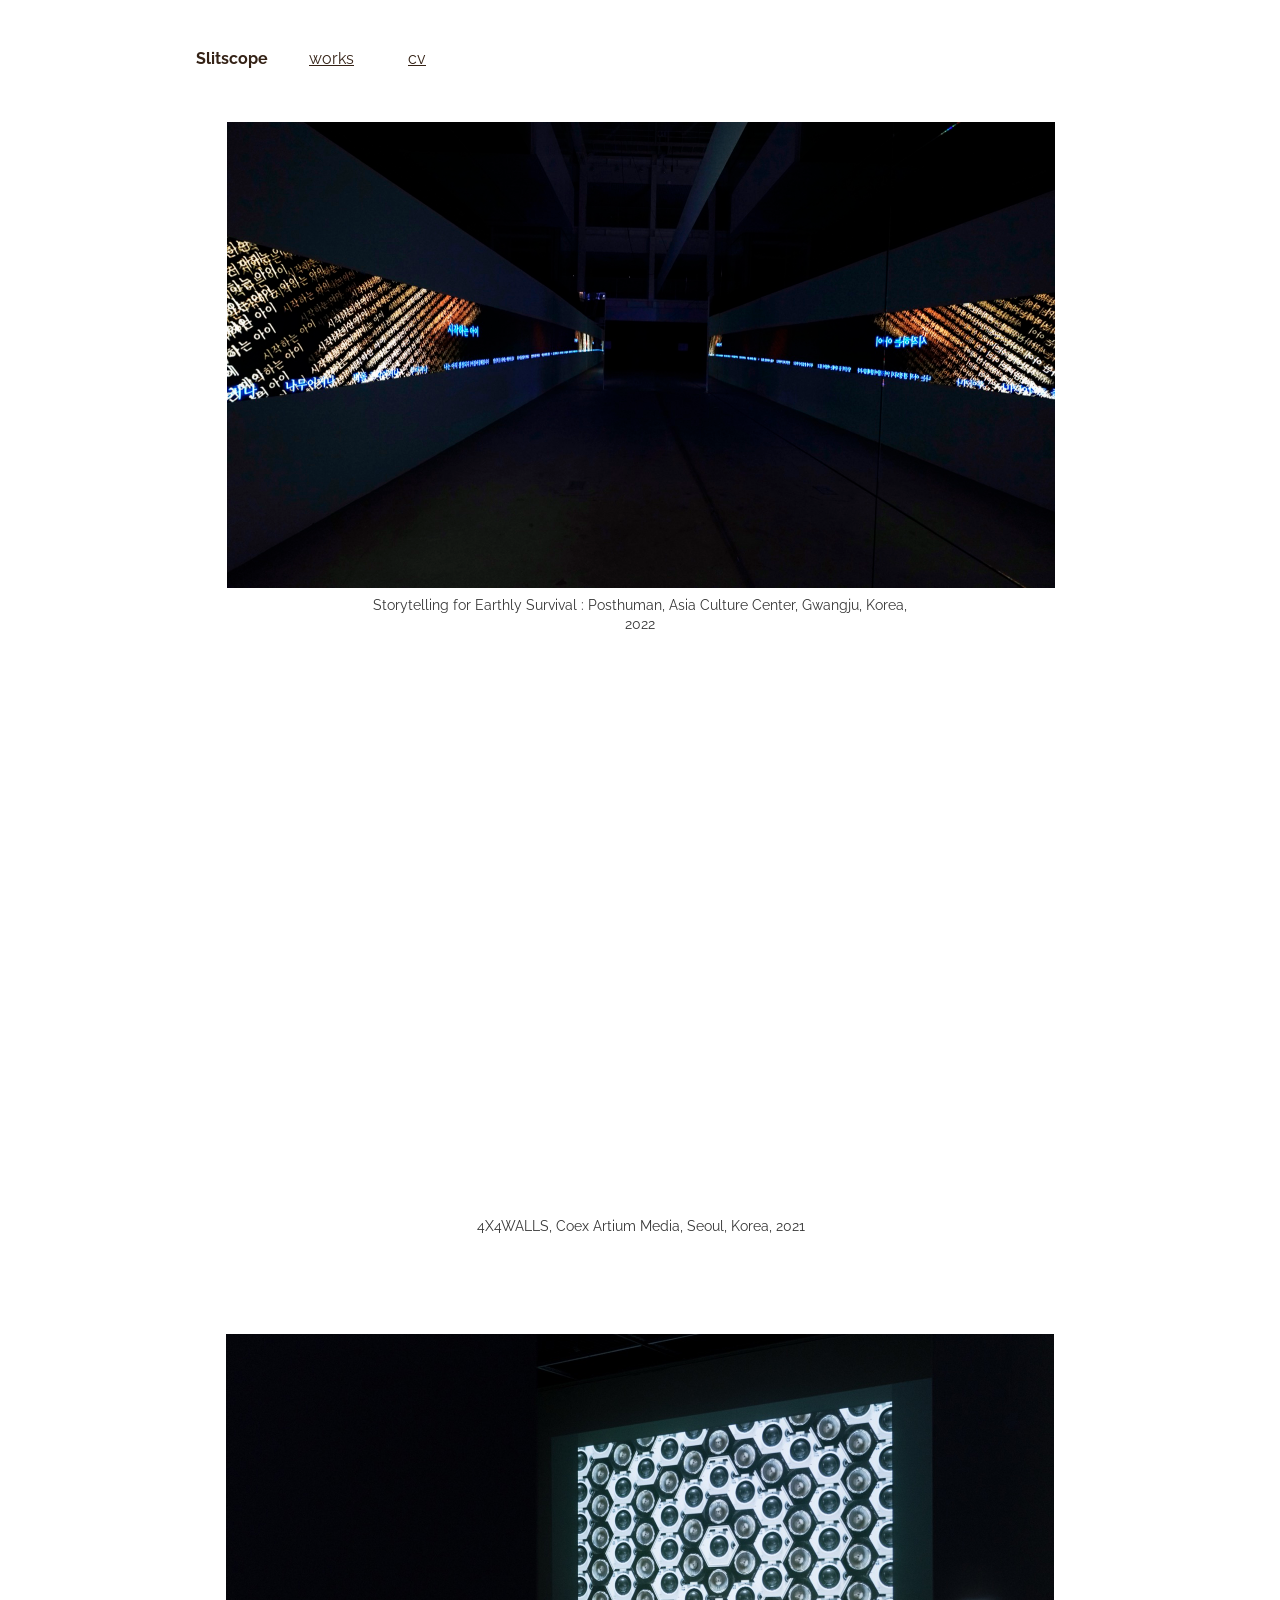
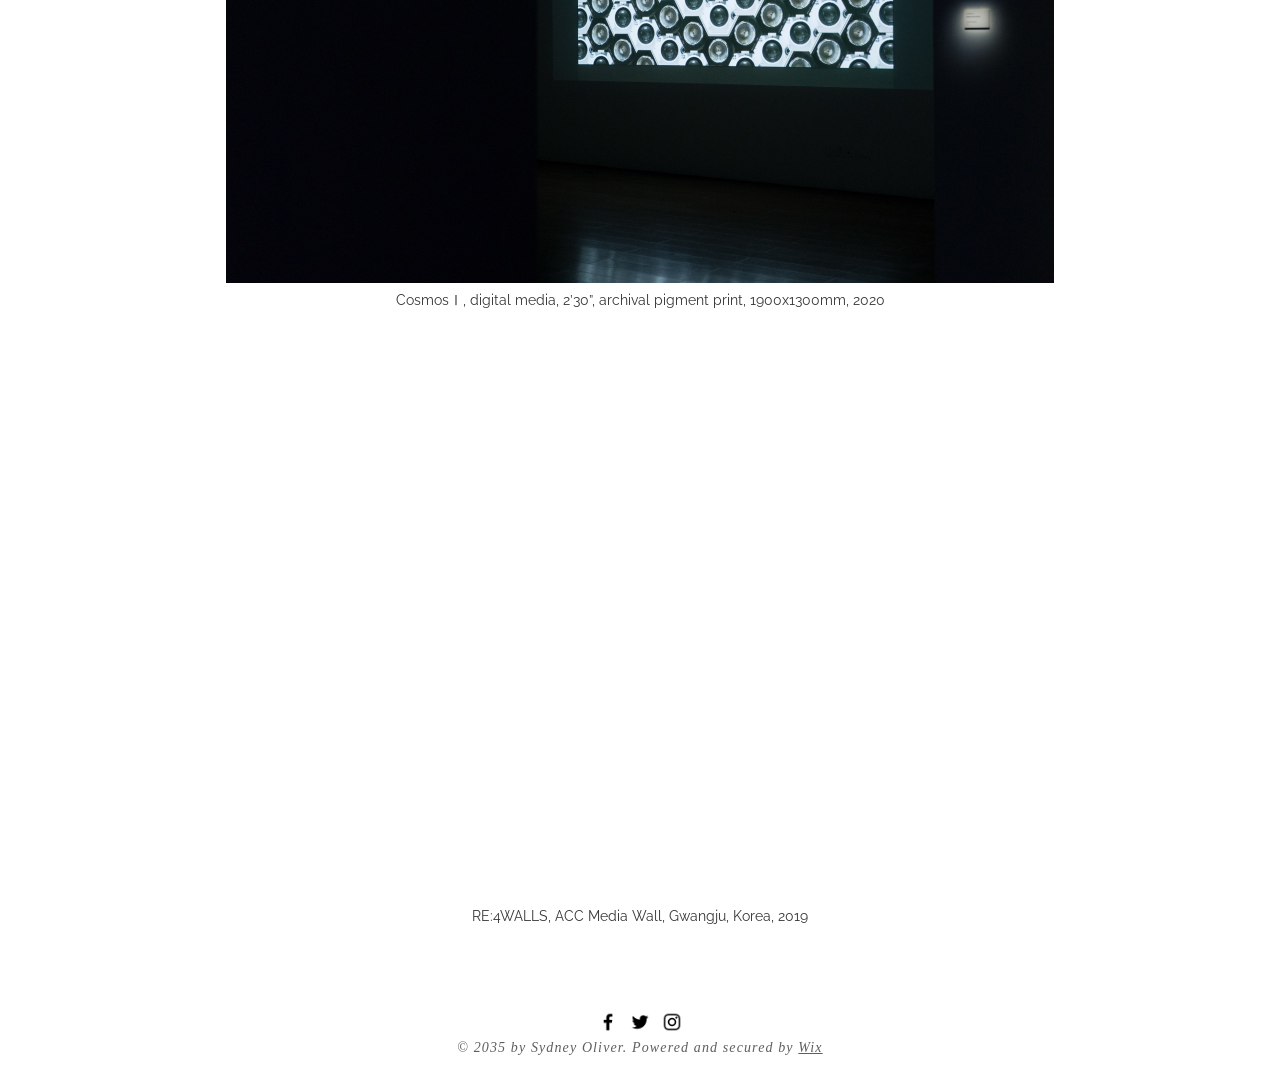
==== index.html @ 21160864 "Initial commit: SLITSCOPE static site (migrated from Wix) Co-Authored-By: Claude Fable 5 <noreply@an" ====
<!DOCTYPE html>
<html lang="ko">
<head>
<meta charset="utf-8"/>
<meta name="viewport" content="width=device-width, initial-scale=1"/>
<title>Slitscope</title>
<meta property="og:title" content="Slitscope"/>
<meta property="og:type" content="website"/>
<meta property="og:url" content="https://www.slitscope.com/"/>
<link rel="icon" type="image/png" href="/assets/images/favicon.png"/>
<link rel="preconnect" href="https://fonts.googleapis.com"/>
<link rel="preconnect" href="https://fonts.gstatic.com" crossorigin/>
<link href="https://fonts.googleapis.com/css2?family=Raleway:ital,wght@0,400;0,600;0,700;1,400&display=swap" rel="stylesheet"/>
<link rel="stylesheet" href="/assets/css/style.css"/>
</head>
<body>
<main class="page">
<div class="mesh" style="grid-template-rows:repeat(11, min-content) 1fr">
<div class="rt nav-row c-home-1"><p style="font-size:16px; line-height:1.8em;"><span style="font-weight:bold;"><span style="color:#342216;"><span style="letter-spacing:normal;"><span style="font-size:16px;">Slitscope</span></span></span></span></p></div>
<div class="rt nav-row c-home-2"><p style="font-size:16px; line-height:1.8em;"><a href="/works/"><span style="color:#342216;"><span style="text-decoration:underline;"><span style="letter-spacing:normal;"><span style="font-size:16px;">works</span></span></span></span></a></p></div>
<div class="rt nav-row c-home-3"><p style="font-size:16px; line-height:1.8em;"><a href="/cv/"><span style="color:#342216;"><span style="text-decoration:underline;"><span style="letter-spacing:normal;"><span style="font-size:16px;">cv</span></span></span></span></a></p></div>
<figure class="ph c-home-4"><a href="/poemtravel/"><img src="/assets/images/6d5435_099528136b7a4229a8291de17e7a1164.jpg" alt="Poemtravel" loading="lazy"/></a></figure>
<div class="rt c-home-5"><p style="font-size:14px; line-height:1.4em; text-align:center;"><span style="font-size:14px;">Storytelling for Earthly Survival : Posthuman, Asia Culture Center, Gwangju, Korea, 2022</span></p></div>
<div class="vid c-home-6"><iframe src="https://www.youtube.com/embed/dgQVxy7A1ic?rel=0&start=21" title="video" frameborder="0" allow="accelerometer; autoplay; clipboard-write; encrypted-media; gyroscope; picture-in-picture" allowfullscreen loading="lazy"></iframe></div>
<div class="rt c-home-7"><p style="font-size:14px; line-height:1.4em; text-align:center;"><span style="font-size:14px;">4X4WALLS, Coex Artium Media, Seoul, Korea, 2021</span></p></div>
<figure class="ph c-home-8"><a href="/madi/"><img src="/assets/images/6d5435_cde1d2d9e6164218bf2c984f39cc3556.jpg" alt="Cosmos Ⅰ" loading="lazy"/></a></figure>
<div class="rt c-home-9"><p style="font-size:14px; line-height:1.4em; text-align:center;"><span style="font-size:14px;">CosmosⅠ, digital media, 2&rsquo;30&rdquo;, archival pigment print, 1900x1300mm, 2020</span></p></div>
<div class="vid c-home-10"><iframe src="https://www.youtube.com/embed/hexYL1v_4OM?rel=0&start=11" title="video" frameborder="0" allow="accelerometer; autoplay; clipboard-write; encrypted-media; gyroscope; picture-in-picture" allowfullscreen loading="lazy"></iframe></div>
<div class="rt c-home-11"><p style="font-size:14px; line-height:1.4em; text-align:center;"><span style="font-size:14px;">RE:4WALLS, ACC Media Wall, Gwangju, Korea, 2019</span></p></div>
<div class="wedge" style="grid-area:1/1/5/2;height:745px"></div>
<div class="wedge" style="grid-area:1/1/8/2;height:1334px"></div>
<div class="wedge" style="grid-area:1/1/11/2;height:2032px"></div>
</div>
</main>
<footer class="site-footer">
  <div class="social">
    <a href="https://www.facebook.com/wix" target="_blank" rel="noopener" aria-label="Facebook"><img src="/assets/images/0fdef751204647a3bbd7eaa2827ed4f9.png" alt="Facebook" width="22" height="22"/></a>
    <a href="https://www.twitter.com/wix" target="_blank" rel="noopener" aria-label="Twitter"><img src="/assets/images/c7d035ba85f6486680c2facedecdcf4d.png" alt="Twitter" width="22" height="22"/></a>
    <a href="https://www.instagram.com/wix/" target="_blank" rel="noopener" aria-label="Instagram"><img src="/assets/images/01c3aff52f2a4dffa526d7a9843d46ea.png" alt="Instagram" width="22" height="22"/></a>
  </div>
  <p class="copyright">© 2035 by Sydney Oliver. Powered and secured by <a href="https://wix.com/?utm_campaign=vir_created_with" target="_blank" rel="noreferrer noopener"><span class="u">Wix</span></a></p>
</footer>
</body>
</html>
---- assets/css/style.css ----
/* SLITSCOPE — static rebuild of slitscope.com (migrated from Wix) */
*,*::before,*::after{box-sizing:border-box;margin:0;padding:0}
html{-webkit-text-size-adjust:100%}
body{background:#fff;color:#363636;font-family:'Raleway',sans-serif;font-size:14px;line-height:1.4em;overflow-x:hidden}
a{color:inherit;text-decoration:none}
img{display:block;max-width:100%}

/* mesh grid — mirrors Wix mesh layout */
.mesh{display:grid;grid-template-columns:100%;max-width:980px;margin:0 auto;min-height:calc(100vh - 130px)}
.wedge{width:0;justify-self:start}

.rt p{font-size:14px}
.rt p:empty::before,.rt p .empty::before{content:"\200b"}
.ph img,.ph a{display:block;width:100%;height:100%}
.ph img{object-fit:cover}
.vid iframe{display:block;width:100%;height:100%;border:0}
.linkbar{display:flex;gap:8px;align-items:center}
.linkbar img{width:32px;height:32px;object-fit:cover}

/* footer */
.site-footer{padding-top:15px}
.site-footer .social{display:flex;gap:10px;justify-content:center;margin-bottom:7px}
.site-footer .social img{width:22px;height:22px;object-fit:cover}
.site-footer .copyright{font-family:Didot,'Didot LT STD','Playfair Display',serif;font-style:italic;color:#605E5E;font-size:14px;line-height:normal;letter-spacing:0.08em;text-align:center;margin:0 auto 19px;max-width:911px}
.site-footer .copyright .u{text-decoration:underline}

/* mobile */
@media (max-width: 1020px){
  .mesh{display:block;max-width:100%;padding:0 20px;min-height:0}
  .wedge{display:none}
  .mesh > .rt,.mesh > .ph,.mesh > .vid,.mesh > .linkbar{margin-left:0 !important;margin-right:0 !important;width:100% !important}
  .mesh > .ph{height:auto !important}
  .mesh > .ph img{height:auto;object-fit:contain}
  .mesh > .vid{height:auto !important;aspect-ratio:16/9}
  .rt p[style*="text-align:justify"]{text-align:left !important}
  /* nav row (first three comps are brand/works/cv) */
  .mesh > .nav-row{position:static !important;display:inline-block;width:auto !important;margin-top:24px !important;margin-bottom:24px !important}
  .mesh > .nav-row + .nav-row{margin-left:40px !important}
}

/* per-component layout (from original Wix mesh) */
.c-home-1{grid-area:1/1/2/2;justify-self:start;align-self:start;margin:45px 0 48px 46px;width:76px;position:relative}
.c-home-2{grid-area:1/1/2/2;justify-self:start;align-self:start;margin:45px 0 48px 159px;width:48px;position:relative}
.c-home-3{grid-area:1/1/2/2;justify-self:start;align-self:start;margin:45px 0 48px 258px;width:19px;position:relative}
.c-home-4{grid-area:2/1/3/2;justify-self:start;align-self:start;margin:0px 0 8px 77px;width:828px;height:466px;position:relative}
.c-home-5{grid-area:3/1/4/2;justify-self:start;align-self:start;margin:0px 0 10px 206px;width:567px;position:relative}
.c-home-6{grid-area:5/1/6/2;justify-self:start;align-self:start;margin:0px 0 6px 76px;width:828px;height:466px;position:relative}
.c-home-7{grid-area:6/1/7/2;justify-self:start;align-self:start;margin:0px 0 10px 320px;width:341px;position:relative}
.c-home-8{grid-area:8/1/9/2;justify-self:start;align-self:start;margin:0px 0 8px 76px;width:828px;height:549px;position:relative}
.c-home-9{grid-area:9/1/10/2;justify-self:start;align-self:start;margin:0px 0 10px 241px;width:498px;position:relative}
.c-home-10{grid-area:11/1/12/2;justify-self:start;align-self:start;margin:0px 0 9px 76px;width:828px;height:466px;position:relative}
.c-home-11{grid-area:12/1/13/2;justify-self:start;align-self:start;margin:0px 0 69px 314px;width:351px;position:relative}
.c-works-1{grid-area:1/1/2/2;justify-self:start;align-self:start;margin:45px 0 48px 46px;width:71px;position:relative}
.c-works-2{grid-area:1/1/2/2;justify-self:start;align-self:start;margin:45px 0 48px 159px;width:47px;position:relative}
.c-works-3{grid-area:1/1/2/2;justify-self:start;align-self:start;margin:45px 0 48px 258px;width:19px;position:relative}
.c-works-4{grid-area:2/1/3/2;justify-self:start;align-self:start;margin:0px 0 27px 46px;width:887px;position:relative}
.c-cv-1{grid-area:1/1/2/2;justify-self:start;align-self:start;margin:45px 0 42px 46px;width:70px;position:relative}
.c-cv-2{grid-area:1/1/2/2;justify-self:start;align-self:start;margin:45px 0 42px 159px;width:46px;position:relative}
.c-cv-3{grid-area:1/1/2/2;justify-self:start;align-self:start;margin:45px 0 42px 258px;width:18px;position:relative}
.c-cv-4{grid-area:2/1/3/2;justify-self:start;align-self:start;margin:0px 0 31px 46px;width:887px;position:relative}
.c-cv-5{grid-area:3/1/4/2;justify-self:start;align-self:start;margin:0px 0 44px 46px;width:887px;position:relative}
.c-cv-6{grid-area:4/1/5/2;justify-self:start;align-self:start;margin:0px 0 5px 46px;width:72px;position:relative}
.c-cv-7{grid-area:5/1/6/2;justify-self:start;align-self:start;margin:0px 0 61px 46px;width:304px;position:relative}
.c-madi-1{grid-area:1/1/2/2;justify-self:start;align-self:start;margin:45px 0 48px 46px;width:69px;position:relative}
.c-madi-2{grid-area:1/1/2/2;justify-self:start;align-self:start;margin:45px 0 48px 159px;width:48px;position:relative}
.c-madi-3{grid-area:1/1/2/2;justify-self:start;align-self:start;margin:45px 0 48px 258px;width:19px;position:relative}
.c-madi-4{grid-area:2/1/3/2;justify-self:start;align-self:start;margin:0px 0 20px 46px;width:887px;position:relative}
.c-madi-5{grid-area:3/1/4/2;justify-self:start;align-self:start;margin:0px 0 30px 46px;width:887px;position:relative}
.c-madi-6{grid-area:4/1/5/2;justify-self:start;align-self:start;margin:0px 0 3px 189px;width:600px;height:400px;position:relative}
.c-madi-7{grid-area:5/1/6/2;justify-self:start;align-self:start;margin:0px 0 31px 56px;width:868px;position:relative}
.c-madi-8{grid-area:6/1/7/2;justify-self:start;align-self:start;margin:0px 0 26px 62px;width:887px;position:relative}
.c-poemtravel-1{grid-area:1/1/2/2;justify-self:start;align-self:start;margin:45px 0 48px 46px;width:70px;position:relative}
.c-poemtravel-2{grid-area:1/1/2/2;justify-self:start;align-self:start;margin:45px 0 48px 159px;width:46px;position:relative}
.c-poemtravel-3{grid-area:1/1/2/2;justify-self:start;align-self:start;margin:45px 0 48px 258px;width:19px;position:relative}
.c-poemtravel-4{grid-area:2/1/3/2;justify-self:start;align-self:start;margin:0px 0 49px 46px;width:887px;position:relative}
.c-poemtravel-5{grid-area:3/1/4/2;justify-self:start;align-self:start;margin:0px 0 6px 190px;width:600px;height:338px;position:relative}
.c-poemtravel-6{grid-area:4/1/5/2;justify-self:start;align-self:start;margin:0px 0 32px 197px;width:586px;position:relative}
.c-poemtravel-7{grid-area:5/1/6/2;justify-self:start;align-self:start;margin:0px 0 57px 46px;width:887px;position:relative}
.c-poemtravel-8{grid-area:6/1/7/2;justify-self:start;align-self:start;margin:0px 0 7px 190px;width:600px;height:337px;position:relative}
.c-poemtravel-9{grid-area:7/1/8/2;justify-self:start;align-self:start;margin:0px 0 31px 197px;width:586px;position:relative}
.c-poemtravel-10{grid-area:8/1/9/2;justify-self:start;align-self:start;margin:0px 0 7px 190px;width:600px;height:338px;position:relative}
.c-poemtravel-11{grid-area:9/1/10/2;justify-self:start;align-self:start;margin:0px 0 41px 197px;width:586px;position:relative}
.c-poemtravel-12{grid-area:10/1/11/2;justify-self:start;align-self:start;margin:0px 0 8px 190px;width:600px;height:338px;position:relative}
.c-poemtravel-13{grid-area:11/1/12/2;justify-self:start;align-self:start;margin:0px 0 61px 197px;width:586px;position:relative}
.c-poemtravel-14{grid-area:12/1/13/2;justify-self:start;align-self:start;margin:0px 0 8px 190px;width:600px;height:385px;position:relative}
.c-poemtravel-15{grid-area:13/1/14/2;justify-self:start;align-self:start;margin:0px 0 47px 197px;width:586px;position:relative}
.c-sia-1{grid-area:1/1/2/2;justify-self:start;align-self:start;margin:45px 0 48px 46px;width:70px;position:relative}
.c-sia-2{grid-area:1/1/2/2;justify-self:start;align-self:start;margin:45px 0 48px 159px;width:46px;position:relative}
.c-sia-3{grid-area:1/1/2/2;justify-self:start;align-self:start;margin:45px 0 48px 258px;width:19px;position:relative}
.c-sia-4{grid-area:2/1/3/2;justify-self:start;align-self:start;margin:0px 0 56px 46px;width:887px;position:relative}
.c-sia-5{grid-area:3/1/4/2;justify-self:start;align-self:start;margin:0px 0 6px 189px;width:600px;height:389px;position:relative}
.c-sia-6{grid-area:4/1/5/2;justify-self:start;align-self:start;margin:0px 0 40px 196px;width:586px;position:relative}
.c-sia-7{grid-area:5/1/6/2;justify-self:start;align-self:start;margin:0px 0 48px 46px;width:887px;position:relative}
.c-sia-8{grid-area:6/1/7/2;justify-self:start;align-self:start;margin:0px 0 54px 46px;width:887px;position:relative}
.c-paphos2-1{grid-area:1/1/2/2;justify-self:start;align-self:start;margin:45px 0 44px 46px;width:71px;position:relative}
.c-paphos2-2{grid-area:1/1/2/2;justify-self:start;align-self:start;margin:45px 0 44px 159px;width:46px;position:relative}
.c-paphos2-3{grid-area:1/1/2/2;justify-self:start;align-self:start;margin:45px 0 44px 258px;width:18px;position:relative}
.c-paphos2-4{grid-area:2/1/3/2;justify-self:start;align-self:start;margin:0px 0 1px 56px;width:868px;position:relative}
.c-paphos2-5{grid-area:3/1/4/2;justify-self:start;align-self:start;margin:0px 0 38px 56px;width:868px;position:relative}
.c-paphos2-6{grid-area:4/1/5/2;justify-self:start;align-self:start;margin:0px 0 3px 180px;width:600px;height:400px;position:relative}
.c-paphos2-7{grid-area:5/1/6/2;justify-self:start;align-self:start;margin:0px 0 59px 56px;width:868px;position:relative}
.c-paphos2-8{grid-area:6/1/7/2;justify-self:start;align-self:start;margin:0px 0 3px 180px;width:600px;height:400px;position:relative}
.c-paphos2-9{grid-area:7/1/8/2;justify-self:start;align-self:start;margin:0px 0 62px 56px;width:868px;position:relative}
.c-paphos2-10{grid-area:8/1/9/2;justify-self:start;align-self:start;margin:0px 0 3px 180px;width:600px;height:400px;position:relative}
.c-paphos2-11{grid-area:9/1/10/2;justify-self:start;align-self:start;margin:0px 0 62px 56px;width:868px;position:relative}
.c-paphos2-12{grid-area:10/1/11/2;justify-self:start;align-self:start;margin:0px 0 36px 56px;width:868px;position:relative}
.c-paphos1-1{grid-area:1/1/2/2;justify-self:start;align-self:start;margin:45px 0 44px 46px;width:71px;position:relative}
.c-paphos1-2{grid-area:1/1/2/2;justify-self:start;align-self:start;margin:45px 0 44px 159px;width:46px;position:relative}
.c-paphos1-3{grid-area:1/1/2/2;justify-self:start;align-self:start;margin:45px 0 44px 258px;width:18px;position:relative}
.c-paphos1-4{grid-area:2/1/3/2;justify-self:start;align-self:start;margin:0px 0 0px 53px;width:868px;position:relative}
.c-paphos1-5{grid-area:3/1/4/2;justify-self:start;align-self:start;margin:0px 0 41px 53px;width:868px;position:relative}
.c-paphos1-6{grid-area:4/1/5/2;justify-self:start;align-self:start;margin:0px 0 5px 176px;width:600px;height:400px;position:relative}
.c-paphos1-7{grid-area:5/1/6/2;justify-self:start;align-self:start;margin:0px 0 70px 53px;width:868px;position:relative}
.c-paphos1-8{grid-area:6/1/7/2;justify-self:start;align-self:start;margin:0px 0 5px 181px;width:600px;height:400px;position:relative}
.c-paphos1-9{grid-area:7/1/8/2;justify-self:start;align-self:start;margin:0px 0 67px 58px;width:868px;position:relative}
.c-paphos1-10{grid-area:8/1/9/2;justify-self:start;align-self:start;margin:0px 0 5px 181px;width:600px;height:400px;position:relative}
.c-paphos1-11{grid-area:9/1/10/2;justify-self:start;align-self:start;margin:0px 0 63px 58px;width:868px;position:relative}
.c-whyiwritepoetry-1{grid-area:1/1/2/2;justify-self:start;align-self:start;margin:45px 0 44px 46px;width:71px;position:relative}
.c-whyiwritepoetry-2{grid-area:1/1/2/2;justify-self:start;align-self:start;margin:45px 0 44px 159px;width:46px;position:relative}
.c-whyiwritepoetry-3{grid-area:1/1/2/2;justify-self:start;align-self:start;margin:45px 0 44px 258px;width:18px;position:relative}
.c-whyiwritepoetry-4{grid-area:2/1/3/2;justify-self:start;align-self:start;margin:0px 0 47px 53px;width:868px;position:relative}
.c-whyiwritepoetry-5{grid-area:3/1/4/2;justify-self:start;align-self:start;margin:0px 0 6px 282px;width:416px;height:553px;position:relative}
.c-whyiwritepoetry-6{grid-area:4/1/5/2;justify-self:start;align-self:start;margin:0px 0 42px 230px;width:520px;position:relative}
.c-whyiwritepoetry-7{grid-area:5/1/6/2;justify-self:start;align-self:start;margin:0px 0 62px 47px;width:887px;position:relative}
.c-thechildwhowritespoetry-1{grid-area:1/1/2/2;justify-self:start;align-self:start;margin:45px 0 50px 46px;width:71px;position:relative}
.c-thechildwhowritespoetry-2{grid-area:1/1/2/2;justify-self:start;align-self:start;margin:45px 0 50px 159px;width:46px;position:relative}
.c-thechildwhowritespoetry-3{grid-area:1/1/2/2;justify-self:start;align-self:start;margin:45px 0 50px 258px;width:18px;position:relative}
.c-thechildwhowritespoetry-4{grid-area:2/1/3/2;justify-self:start;align-self:start;margin:0px 0 0px 56px;width:868px;position:relative}
.c-thechildwhowritespoetry-5{grid-area:3/1/4/2;justify-self:start;align-self:start;margin:0px 0 63px 56px;width:868px;position:relative}
.c-thechildwhowritespoetry-6{grid-area:4/1/5/2;justify-self:start;align-self:start;margin:0px 0 6px 179px;width:600px;height:400px;position:relative}
.c-thechildwhowritespoetry-7{grid-area:5/1/6/2;justify-self:start;align-self:start;margin:0px 0 69px 262px;width:455px;position:relative}
.c-thechildwhowritespoetry-8{grid-area:6/1/7/2;justify-self:start;align-self:start;margin:0px 0 5px 184px;width:600px;height:400px;position:relative}
.c-thechildwhowritespoetry-9{grid-area:7/1/8/2;justify-self:start;align-self:start;margin:0px 0 69px 262px;width:455px;position:relative}
.c-thechildwhowritespoetry-10{grid-area:8/1/9/2;justify-self:start;align-self:start;margin:0px 0 7px 184px;width:600px;height:400px;position:relative}
.c-thechildwhowritespoetry-11{grid-area:9/1/10/2;justify-self:start;align-self:start;margin:0px 0 52px 262px;width:455px;position:relative}
.c-thechildwhowritespoetry-12{grid-area:10/1/11/2;justify-self:start;align-self:start;margin:0px 0 6px 190px;width:600px;height:374px;position:relative}
.c-thechildwhowritespoetry-13{grid-area:11/1/12/2;justify-self:start;align-self:start;margin:0px 0 10px 399px;width:181px;position:relative}
.c-ludenstopia-1{grid-area:1/1/2/2;justify-self:start;align-self:start;margin:45px 0 48px 46px;width:71px;position:relative}
.c-ludenstopia-2{grid-area:1/1/2/2;justify-self:start;align-self:start;margin:45px 0 48px 159px;width:46px;position:relative}
.c-ludenstopia-3{grid-area:1/1/2/2;justify-self:start;align-self:start;margin:45px 0 48px 258px;width:19px;position:relative}
.c-ludenstopia-4{grid-area:2/1/3/2;justify-self:start;align-self:start;margin:0px 0 54px 46px;width:887px;position:relative}
.c-ludenstopia-5{grid-area:3/1/4/2;justify-self:start;align-self:start;margin:0px 0 6px 189px;width:600px;height:338px;position:relative}
.c-ludenstopia-6{grid-area:4/1/5/2;justify-self:start;align-self:start;margin:0px 0 53px 55px;width:868px;position:relative}
.c-ludenstopia-7{grid-area:5/1/6/2;justify-self:start;align-self:start;margin:0px 0 6px 190px;width:600px;height:338px;position:relative}
.c-ludenstopia-8{grid-area:6/1/7/2;justify-self:start;align-self:start;margin:0px 0 57px 56px;width:868px;position:relative}
.c-ludenstopia-9{grid-area:7/1/8/2;justify-self:start;align-self:start;margin:0px 0 6px 190px;width:600px;height:338px;position:relative}
.c-ludenstopia-10{grid-area:8/1/9/2;justify-self:start;align-self:start;margin:0px 0 54px 56px;width:868px;position:relative}
.c-ludenstopia-11{grid-area:9/1/10/2;justify-self:start;align-self:start;margin:0px 0 6px 190px;width:600px;height:338px;position:relative}
.c-ludenstopia-12{grid-area:10/1/11/2;justify-self:start;align-self:start;margin:0px 0 43px 56px;width:868px;position:relative}
.c-ludenstopia-13{grid-area:11/1/12/2;justify-self:start;align-self:start;margin:0px 0 67px 46px;width:887px;position:relative}
.c-ludenstopia-14{grid-area:12/1/13/2;justify-self:start;align-self:start;margin:0px 0 52px 186px;width:607px;height:366px;position:relative}
.c-liminalplayground-1{grid-area:1/1/2/2;justify-self:start;align-self:start;margin:45px 0 50px 46px;width:71px;position:relative}
.c-liminalplayground-2{grid-area:1/1/2/2;justify-self:start;align-self:start;margin:45px 0 50px 159px;width:46px;position:relative}
.c-liminalplayground-3{grid-area:1/1/2/2;justify-self:start;align-self:start;margin:45px 0 50px 258px;width:18px;position:relative}
.c-liminalplayground-4{grid-area:2/1/3/2;justify-self:start;align-self:start;margin:0px 0 0px 56px;width:868px;position:relative}
.c-liminalplayground-5{grid-area:3/1/4/2;justify-self:start;align-self:start;margin:0px 0 45px 56px;width:868px;position:relative}
.c-liminalplayground-6{grid-area:4/1/5/2;justify-self:start;align-self:start;margin:0px 0 5px 190px;width:600px;height:400px;position:relative}
.c-liminalplayground-7{grid-area:5/1/6/2;justify-self:start;align-self:start;margin:0px 0 70px 67px;width:868px;position:relative}
.c-liminalplayground-8{grid-area:6/1/7/2;justify-self:start;align-self:start;margin:0px 0 54px 56px;width:868px;position:relative}
.c-liminalplayground-9{grid-area:7/1/8/2;justify-self:start;align-self:start;margin:0px 0 6px 190px;width:600px;height:400px;position:relative}
.c-liminalplayground-10{grid-area:8/1/9/2;justify-self:start;align-self:start;margin:0px 0 10px 341px;width:319px;position:relative}
.c-liminalplayground-11{grid-area:10/1/11/2;justify-self:start;align-self:start;margin:0px 0 5px 190px;width:600px;height:400px;position:relative}
.c-liminalplayground-12{grid-area:11/1/12/2;justify-self:start;align-self:start;margin:0px 0 10px 306px;width:368px;position:relative}
.c-liminalplayground-13{grid-area:13/1/14/2;justify-self:start;align-self:start;margin:0px 0 5px 190px;width:600px;height:400px;position:relative}
.c-liminalplayground-14{grid-area:14/1/15/2;justify-self:start;align-self:start;margin:0px 0 10px 326px;width:350px;position:relative}
.c-liminalplayground-15{grid-area:16/1/17/2;justify-self:start;align-self:start;margin:0px 0 7px 190px;width:600px;height:334px;position:relative}
.c-liminalplayground-16{grid-area:17/1/18/2;justify-self:start;align-self:start;margin:0px 0 10px 276px;width:450px;position:relative}
.c-disappearition-1{grid-area:1/1/2/2;justify-self:start;align-self:start;margin:45px 0 50px 46px;width:71px;position:relative}
.c-disappearition-2{grid-area:1/1/2/2;justify-self:start;align-self:start;margin:45px 0 50px 159px;width:46px;position:relative}
.c-disappearition-3{grid-area:1/1/2/2;justify-self:start;align-self:start;margin:45px 0 50px 258px;width:18px;position:relative}
.c-disappearition-4{grid-area:2/1/3/2;justify-self:start;align-self:start;margin:0px 0 48px 56px;width:868px;position:relative}
.c-disappearition-5{grid-area:3/1/4/2;justify-self:start;align-self:start;margin:0px 0 8px 320px;width:339px;height:479px;position:relative}
.c-disappearition-6{grid-area:4/1/5/2;justify-self:start;align-self:start;margin:0px 0 24px 282px;width:415px;position:relative}
.c-disappearition-7{grid-area:5/1/6/2;justify-self:start;align-self:start;margin:0px 0 57px 56px;width:868px;position:relative}
.c-disappearition-8{grid-area:6/1/7/2;justify-self:start;align-self:start;margin:0px 0 33px 56px;width:868px;position:relative}
.c-disappearition-9{grid-area:7/1/8/2;justify-self:start;align-self:start;margin:0px 0 7px 190px;width:600px;height:337px;position:relative}
.c-disappearition-10{grid-area:8/1/9/2;justify-self:start;align-self:start;margin:0px 0 62px 242px;width:495px;position:relative}
.c-disappearition-11{grid-area:9/1/10/2;justify-self:start;align-self:start;margin:0px 0 6px 190px;width:600px;height:338px;position:relative}
.c-disappearition-12{grid-area:10/1/11/2;justify-self:start;align-self:start;margin:0px 0 64px 242px;width:495px;position:relative}
.c-disappearition-13{grid-area:11/1/12/2;justify-self:start;align-self:start;margin:0px 0 9px 190px;width:600px;height:521px;position:relative}
.c-disappearition-14{grid-area:12/1/13/2;justify-self:start;align-self:start;margin:0px 0 10px 242px;width:495px;position:relative}
.c-disappearition-15{grid-area:14/1/15/2;justify-self:start;align-self:start;margin:0px 0 10px 56px;width:868px;position:relative}
.c-disappearition-16{grid-area:16/1/17/2;justify-self:start;align-self:start;margin:0px 0 8px 190px;width:600px;height:416px;position:relative}
.c-disappearition-17{grid-area:17/1/18/2;justify-self:start;align-self:start;margin:0px 0 18px 224px;width:531px;position:relative}
.c-disappearition-18{grid-area:18/1/19/2;justify-self:start;align-self:start;margin:0px 0 66px 56px;width:868px;position:relative}
.c-disappearition-19{grid-area:19/1/20/2;justify-self:start;align-self:start;margin:0px 0 6px 190px;width:600px;height:362px;position:relative}
.c-disappearition-20{grid-area:20/1/21/2;justify-self:start;align-self:start;margin:0px 0 19px 236px;width:507px;position:relative}
.c-disappearition-21{grid-area:21/1/22/2;justify-self:start;align-self:start;margin:0px 0 10px 56px;width:868px;position:relative}
.c-disappearition-22{grid-area:23/1/24/2;justify-self:start;align-self:start;margin:0px 0 10px 56px;width:868px;position:relative}
.c-disappearition-23{grid-area:25/1/26/2;justify-self:start;align-self:start;margin:0px 0 7px 190px;width:600px;height:450px;position:relative}
.c-disappearition-24{grid-area:26/1/27/2;justify-self:start;align-self:start;margin:0px 0 19px 242px;width:495px;position:relative}
.c-disappearition-25{grid-area:27/1/28/2;justify-self:start;align-self:start;margin:0px 0 64px 56px;width:868px;position:relative}
.c-disappearition-26{grid-area:28/1/29/2;justify-self:start;align-self:start;margin:0px 0 10px 190px;width:600px;height:337px;position:relative}
.c-disappearition-27{grid-area:29/1/30/2;justify-self:start;align-self:start;margin:0px 0 23px 244px;width:491px;position:relative}
.c-disappearition-28{grid-area:30/1/31/2;justify-self:start;align-self:start;margin:0px 0 10px 56px;width:868px;position:relative}
.c-iquestion-1{grid-area:1/1/2/2;justify-self:start;align-self:start;margin:45px 0 48px 46px;width:70px;position:relative}
.c-iquestion-2{grid-area:1/1/2/2;justify-self:start;align-self:start;margin:45px 0 48px 159px;width:47px;position:relative}
.c-iquestion-3{grid-area:1/1/2/2;justify-self:start;align-self:start;margin:45px 0 48px 258px;width:19px;position:relative}
.c-iquestion-4{grid-area:2/1/3/2;justify-self:start;align-self:start;margin:0px 0 34px 46px;width:887px;position:relative}
.c-iquestion-5{grid-area:3/1/4/2;justify-self:start;align-self:start;margin:0px 0 6px 190px;width:600px;height:400px;position:relative}
.c-iquestion-6{grid-area:4/1/5/2;justify-self:start;align-self:start;margin:0px 0 44px 309px;width:361px;position:relative}
.c-iquestion-7{grid-area:5/1/6/2;justify-self:start;align-self:start;margin:0px 0 8px 190px;width:600px;height:338px;position:relative}
.c-iquestion-8{grid-area:6/1/7/2;justify-self:start;align-self:start;margin:0px 0 40px 315px;width:349px;position:relative}
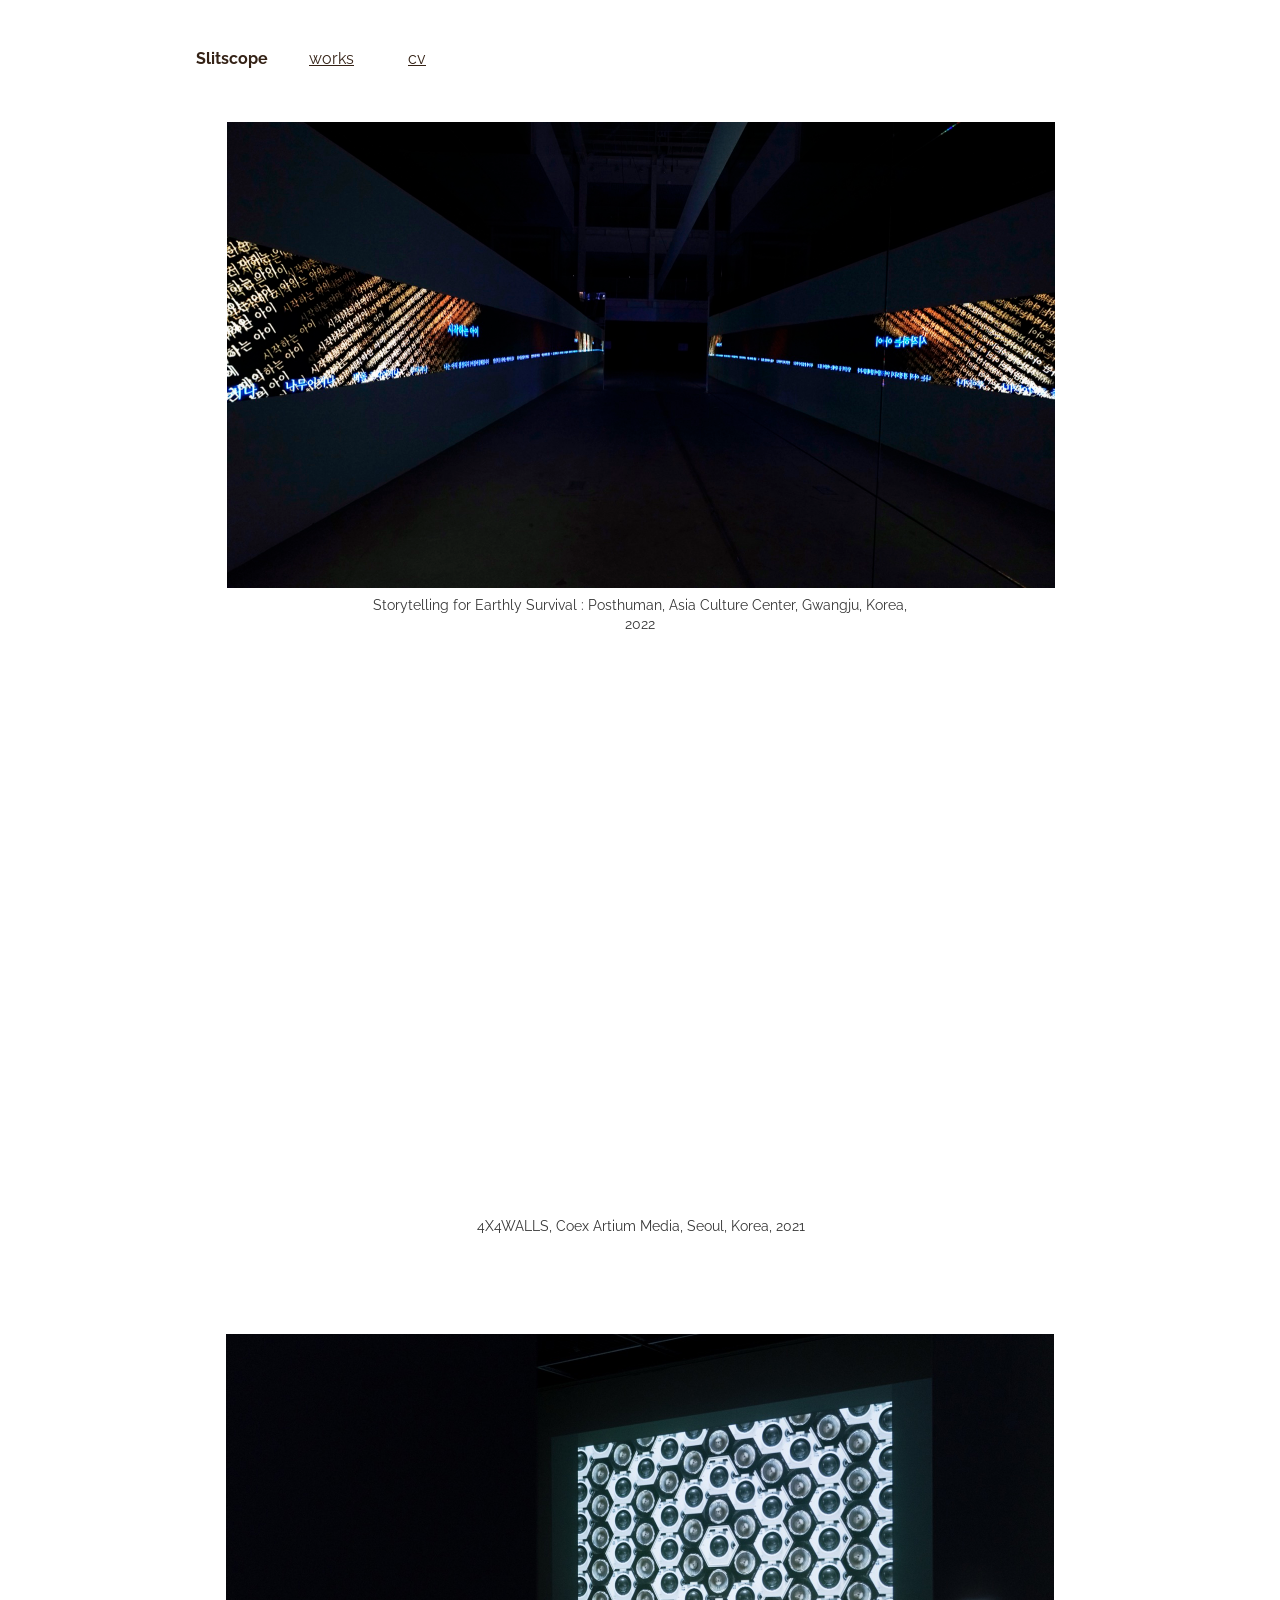
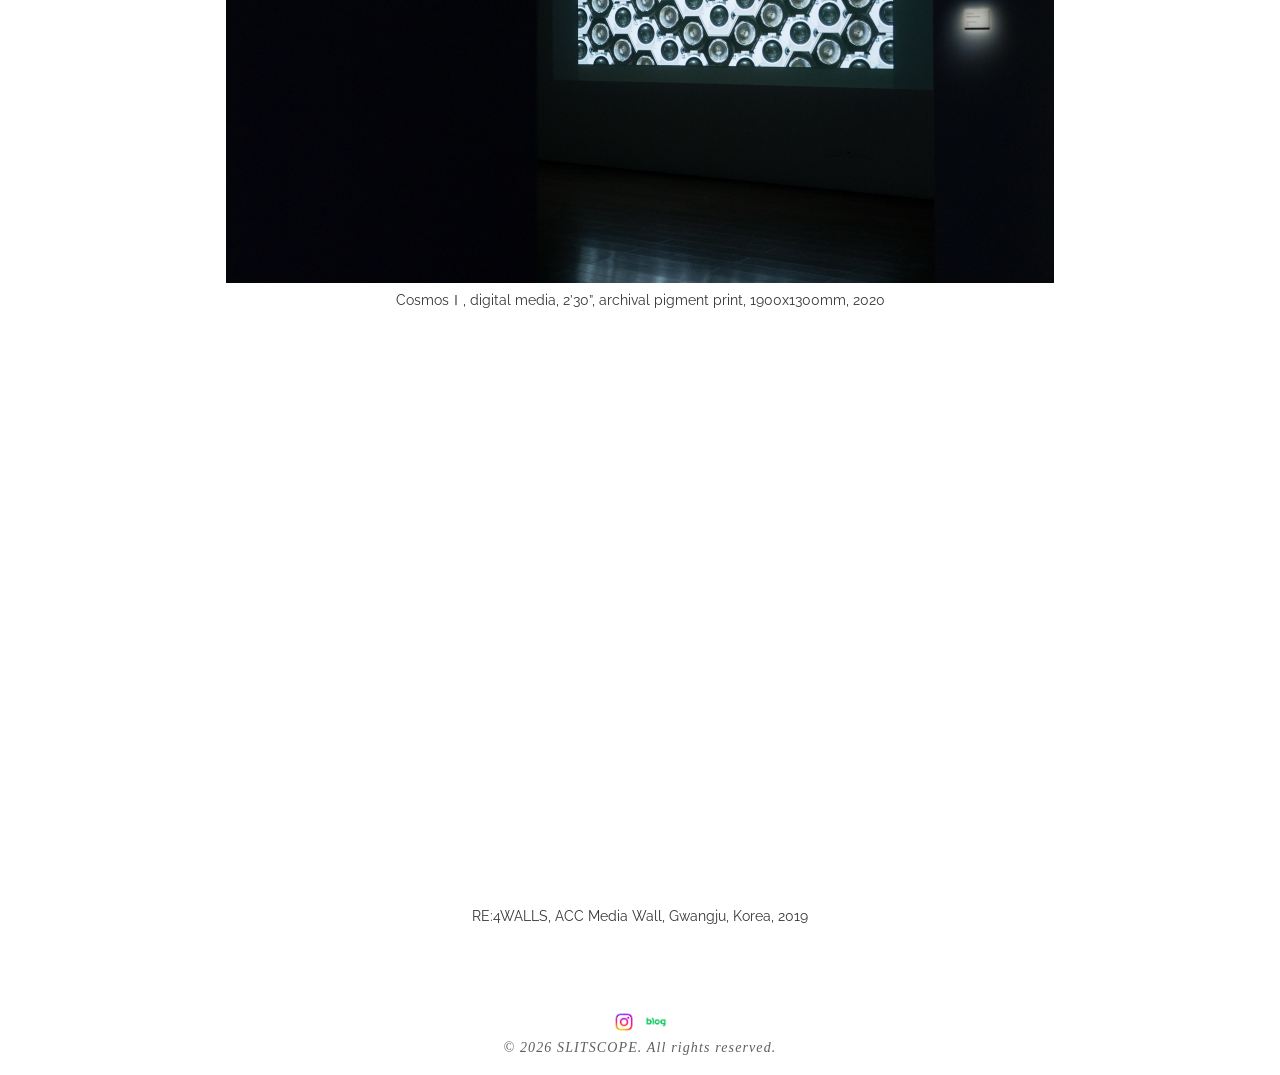
==== commit 825b6175: "Replace Wix template footer with SLITSCOPE branding and real social links Co-Authored-By: Claude Fab" ====
--- a/index.html
+++ b/index.html
@@ -34,11 +34,10 @@
 </main>
 <footer class="site-footer">
   <div class="social">
-    <a href="https://www.facebook.com/wix" target="_blank" rel="noopener" aria-label="Facebook"><img src="/assets/images/0fdef751204647a3bbd7eaa2827ed4f9.png" alt="Facebook" width="22" height="22"/></a>
-    <a href="https://www.twitter.com/wix" target="_blank" rel="noopener" aria-label="Twitter"><img src="/assets/images/c7d035ba85f6486680c2facedecdcf4d.png" alt="Twitter" width="22" height="22"/></a>
-    <a href="https://www.instagram.com/wix/" target="_blank" rel="noopener" aria-label="Instagram"><img src="/assets/images/01c3aff52f2a4dffa526d7a9843d46ea.png" alt="Instagram" width="22" height="22"/></a>
+    <a href="https://www.instagram.com/slitscope" target="_blank" rel="noopener" aria-label="Instagram"><img src="/assets/images/11062b_55e4be1e75564866b6c28290f9a9d271.png" alt="Instagram" width="22" height="22"/></a>
+    <a href="https://m.blog.naver.com/slitscope" target="_blank" rel="noopener" aria-label="Naver Blog"><img src="/assets/images/6d5435_58dfb20e326d48df84e0c352705614c5.png" alt="Naver Blog" width="22" height="22"/></a>
   </div>
-  <p class="copyright">© 2035 by Sydney Oliver. Powered and secured by <a href="https://wix.com/?utm_campaign=vir_created_with" target="_blank" rel="noreferrer noopener"><span class="u">Wix</span></a></p>
+  <p class="copyright">© 2026 SLITSCOPE. All rights reserved.</p>
 </footer>
 </body>
 </html>
